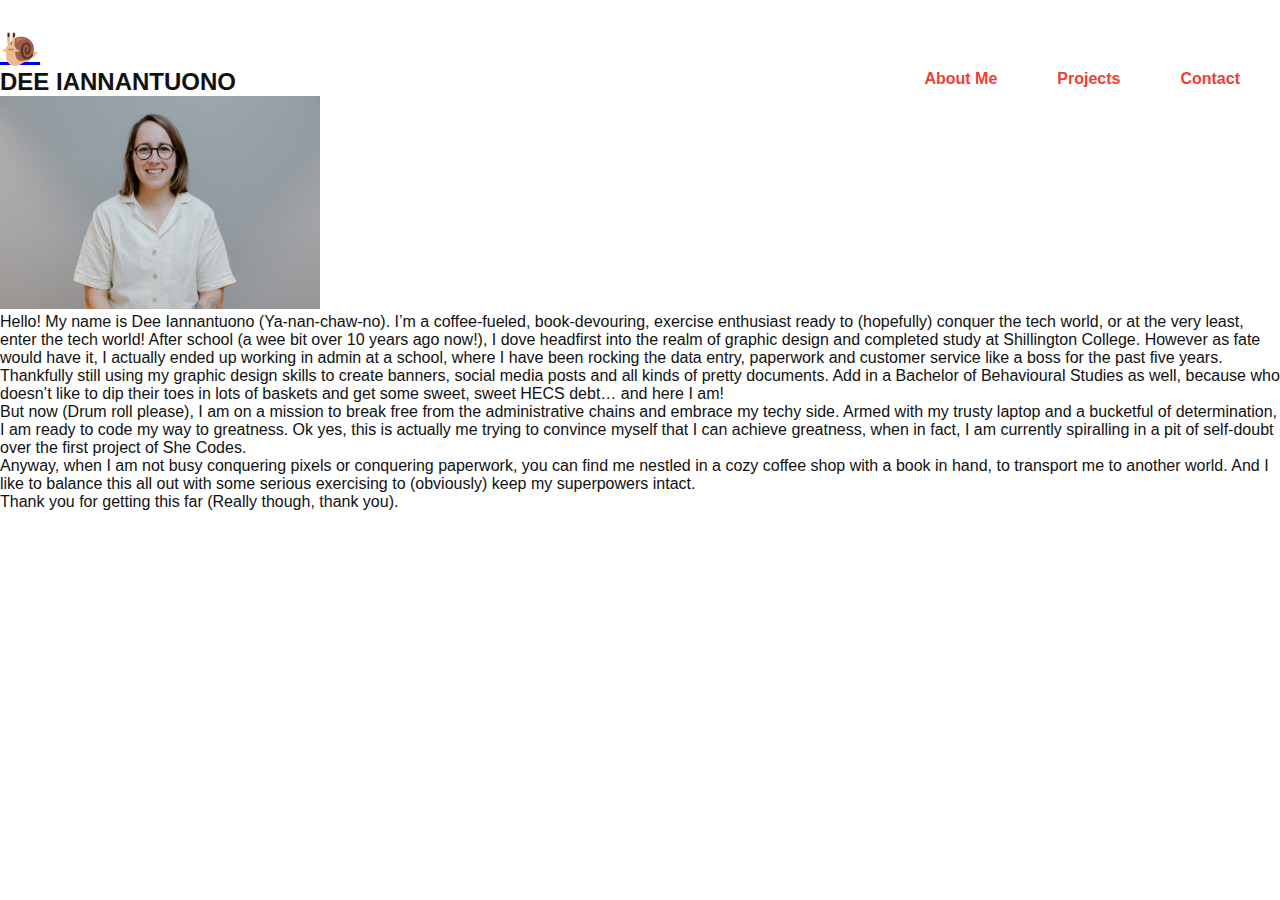
==== aboutme.html @ 20a67c0b "Started reupdating website, i have added in a projects and aboutme page and have started redoing the" ====
<!DOCTYPE html>
<html lang="en">
<head>
    <meta charset="UTF-8">
    <meta http-equiv="X-UA-Compatible" content="IE=edge">
    <meta name="viewport" content="width=device-width, initial-scale=1.0">
    <link rel="stylesheet" href="css/style.css">
    <title>Contact</title>
</head>
<body>
    <header>
        <div class="mobile-header">
        <nav>
            <ul>
                <li>
                    <a href="contact.html">Contact</a>
                    <a href="projects.html">Projects</a>
                    <a href="aboutme.html">About Me</a>
                </li>
            </ul>
        </nav>
        <h1><a href="index.html">🐌</a></h1>
        </div>
    </header>
    <section id="aboutme">
            <article class="photo">
                <h2>DEE IANNANTUONO</h2>
                <img src="img/photoofme.jpg" class="photoofme">
            <p>Hello! My name is Dee Iannantuono (Ya-nan-chaw-no). I’m a coffee-fueled, book-devouring, exercise enthusiast ready to (hopefully) conquer the tech world, or at the very least, enter the tech world! After school (a wee bit over 10 years ago now!), I dove headfirst into the realm of graphic design and completed study at Shillington College. However as fate would have it, I actually ended up working in admin at a school, where I have been rocking the data entry, paperwork and customer service like a boss for the past five years. Thankfully still using my graphic design skills to create banners, social media posts and all kinds of pretty documents. Add in a Bachelor of Behavioural Studies as well, because who doesn’t like to dip their toes in lots of baskets and get some sweet, sweet HECS debt… and here I am! </p>
            <p>But now (Drum roll please), I am on a mission to break free from the administrative chains and embrace my techy side. Armed with my trusty laptop and a bucketful of determination, I am ready to code my way to greatness. Ok yes, this is actually me trying to convince myself that I can achieve greatness, when in fact, I am currently spiralling in a pit of self-doubt over the first project of She Codes. </p>
            <p>Anyway, when I am not busy conquering pixels or conquering paperwork, you can find me nestled in a cozy coffee shop with a book in hand, to transport me to another world. And I like to balance this all out with some serious exercising to (obviously) keep my superpowers intact.</p>
            <p>Thank you for getting this far (Really though, thank you). </p>
            </article>
    </section>
---- css/style.css ----
/* Base HTML Styles */


:root {
	--orange: #fb9b24;
	--lightblue: #B7E3E4;
	--red: #F03F35;
	--black: #111111;
	--blue: #E4F6F8;
	--gray: #c3c3c3;
}

/* CSS Reset */

html {
	box-sizing: border-box;
	font-size: 16px;
	font-family: Helvetica, Arial, sans-serif;
	color: var(--black);
	scroll-behavior: smooth;
}

*,
*:before,
*:after {
	box-sizing: inherit;
}

body,
h1,
h2,
h3,
h4,
h5,
h6,
p,
ol,
ul {
	margin: 0;
	padding: 0;
}

ol,
ul {
	list-style: none;
}

img {
	max-width: 100%;
	height: auto;
}

input,
button,
textarea,
select {
	font: inherit;
}

/* Global styles  */

label, input, textarea, select {
    display: block;
    width: 100%;
}

input, select, textarea {
    padding: 8px;
}

/* Header */

header {
	background-color: white;
	margin-top: 30px;
}

header h1 a img {
	padding: 16px;
	height: 100px;
	width: 100px;
	margin-left: 20px;
}

nav a {
    text-decoration: none;
	font-weight: bold;
    color: var(--red);
	float: right;
	padding: 20px;
	margin-top: 20px;
	margin-right: 20px;
}

/* Homepage */

#intro {
    background-color: var(--blue);
    padding: 20px; 
	overflow: hidden;
}

#intro img {
	width: 600px;
	float: left;
	margin-right: 20px;
	margin-left: 15px;
}

#intro h2 {
	margin-top: 30px;
    color: var(--red);
    font-size: 24px; 
	display: inline-block;
}

#intro h3 {
    color: var(--red);
    font-size: 24px; 
	font-size: 15px;
	margin-top: 10px;
}

@media (min-width: 768px){
    .photoofme {
        width: 25%;
		height: 25%;
}
}

@media (min-width: 768px){
    #aboutme {
        padding-bottom: 10%;
}
}

#projectslink {
	border: 2px solid var(--red);
	padding: 10px;
	display: block;
	margin: 20px 50px;
	text-align: center;
}

#projectslink a {
	text-decoration: none;
	color: var(--red);
	font-weight: bold;
	font-size: 24px;
}

/* Projects  */

.articles {
	width: auto;
	display: flex;
	flex-direction: column;
	padding: 16px;
	margin: 15%;
	align-items: center;
	background-color: var(--red);
	border-color: var(--red);
	border-radius: 3%;
	color: white;
	text-align: center;
}

.articles h2 {
	padding: 16px;
	padding-top: 16px;
}

.articles p {
	padding: 8px;
}

.articles img {
	width: 20%;
	height: auto;
}

@media (min-width: 768px){
    #projects {
        display: flex;
		padding: 5%;
}
}

@media (min-width: 768px){
    #projects .articles {
        display: flex;
		margin: 2%;
		width: 100%;
}
}

/* myself */

#myself {
	padding: 24px;
	background-color: var(--blue);
	text-align: center;
}

#myself img {
	width: 3%;
	display: inline-block;
	margin-right: 10px;
	vertical-align: middle;
}

@media (max-width: 768px){
    #myself img {
		width: 10%;
}
}

footer {
    padding: 16px;
    text-align: center;
}

/* contact */

#contact {
    padding: 48px 16px;
}

#contact input, #contact select {
    margin-bottom: 16px;
}

#contact h2 {
    margin-bottom: 16px;
}

#contact p {
	text-align: center;
	font-weight: bold;
}

@media (min-width: 768px){
    #contact h2 {
        text-align: center;
        font-size: 2.5rem;
    }

    #contact form {
        max-width: 60%;
        margin: 40px auto;
    }
}

#contact input[type="submit"]{
    background-color: var(--pink);
    border: 0;
    margin-top: 8px;
    cursor: pointer;
}
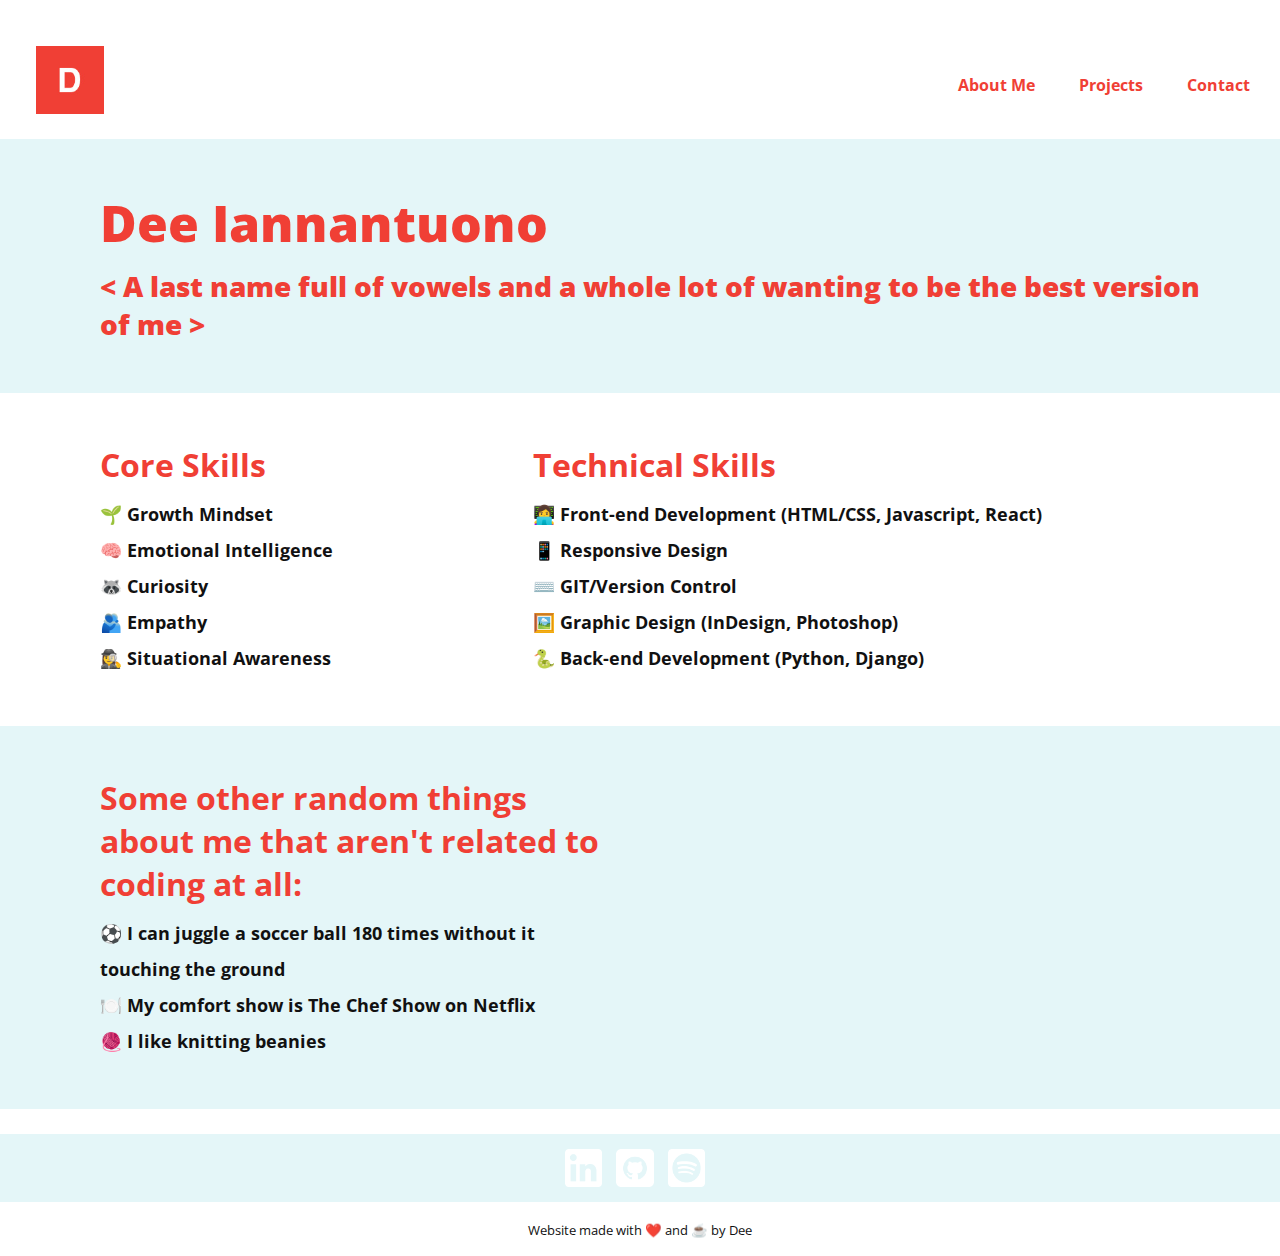
==== commit 4bedad8d: "updated styling for a lot of pages" ====
--- a/aboutme.html
+++ b/aboutme.html
@@ -9,26 +9,53 @@
 </head>
 <body>
     <header>
-        <div class="mobile-header">
-        <nav>
-            <ul>
-                <li>
+        <div id="logo-container">
+            <h1><a href="index.html"><img src="img/Logo.jpg"></a></h1>
+        </div>
+        <nav id="nav-container">
+                    <a href="aboutme.html">About Me</a>
+                    <a href="projects.html">Projects</a>
                     <a href="contact.html">Contact</a>
-                    <a href="projects.html">Projects</a>
-                    <a href="aboutme.html">About Me</a>
-                </li>
-            </ul>
         </nav>
-        <h1><a href="index.html">🐌</a></h1>
-        </div>
     </header>
-    <section id="aboutme">
-            <article class="photo">
-                <h2>DEE IANNANTUONO</h2>
-                <img src="img/photoofme.jpg" class="photoofme">
-            <p>Hello! My name is Dee Iannantuono (Ya-nan-chaw-no). I’m a coffee-fueled, book-devouring, exercise enthusiast ready to (hopefully) conquer the tech world, or at the very least, enter the tech world! After school (a wee bit over 10 years ago now!), I dove headfirst into the realm of graphic design and completed study at Shillington College. However as fate would have it, I actually ended up working in admin at a school, where I have been rocking the data entry, paperwork and customer service like a boss for the past five years. Thankfully still using my graphic design skills to create banners, social media posts and all kinds of pretty documents. Add in a Bachelor of Behavioural Studies as well, because who doesn’t like to dip their toes in lots of baskets and get some sweet, sweet HECS debt… and here I am! </p>
-            <p>But now (Drum roll please), I am on a mission to break free from the administrative chains and embrace my techy side. Armed with my trusty laptop and a bucketful of determination, I am ready to code my way to greatness. Ok yes, this is actually me trying to convince myself that I can achieve greatness, when in fact, I am currently spiralling in a pit of self-doubt over the first project of She Codes. </p>
-            <p>Anyway, when I am not busy conquering pixels or conquering paperwork, you can find me nestled in a cozy coffee shop with a book in hand, to transport me to another world. And I like to balance this all out with some serious exercising to (obviously) keep my superpowers intact.</p>
-            <p>Thank you for getting this far (Really though, thank you). </p>
-            </article>
-    </section>+    <section id="introaboutme">
+        <h2>Dee Iannantuono</h2>
+        <h3> < A last name full of vowels and a whole lot of wanting to be the best version of me > </h3>
+    </section>
+    <section id="skills">
+    <div id="softskills-container">
+        <h1>Core Skills</h1>
+        <h2>🌱 Growth Mindset</h2>
+        <h2>🧠 Emotional Intelligence</h2>
+        <h2>🦝 Curiosity</h2>
+        <h2>🫂 Empathy</h2>
+        <h2>🕵️‍♀️ Situational Awareness</h2>
+    </div>
+    <div id="hardskills-container">
+        <h1>Technical Skills</h1>
+        <h2>👩‍💻 Front-end Development (HTML/CSS, Javascript, React)</h2>
+        <h2>📱 Responsive Design</h2>
+        <h2>⌨️ GIT/Version Control</h2>
+        <h2>🖼️ Graphic Design (InDesign, Photoshop)</h2>
+        <h2>🐍 Back-end Development (Python, Django) </h2>
+    </div>
+    </section>
+    <section id="bottom">
+    <section id="facts-container">
+        <h1>Some other random things about me that aren't related to coding at all:</h1>
+        <h2>⚽ I can juggle a soccer ball 180 times without it touching the ground</h2>
+        <h2>🍽️ My comfort show is The Chef Show on Netflix</h2>
+        <h2>🧶 I like knitting beanies</h2>
+    </section>
+    <section id="snail-container">
+        <iframe src="https://giphy.com/embed/GURw5GP2b5Qty" width="480" height="351" frameBorder="0"></iframe>
+    </section>
+    </section>
+<section id="myself">
+            <a href="https://www.linkedin.com/in/deanna-iannantuono-1b6728b5/"><img src="img/linkedin.png" class="smicon"></a>
+            <a href="https://github.com/dee-iannantuono"><img src="img/github.png" class="smicon"></a>
+            <a href="https://open.spotify.com/user/1242510376?si=d78e352e763142ab"><img src="img/spotify.png" class="smicon"></a>
+</section>
+<footer>
+<small>Website made with ❤️ and ☕ by Dee</small>
+</footer>--- a/css/style.css
+++ b/css/style.css
@@ -1,3 +1,8 @@
+/* Fonts */
+
+@import url('https://fonts.googleapis.com/css2?family=Open+Sans:wght@300;500;700;800&display=swap');
+
+
 /* Base HTML Styles */
 
 
@@ -15,7 +20,7 @@
 html {
 	box-sizing: border-box;
 	font-size: 16px;
-	font-family: Helvetica, Arial, sans-serif;
+	font-family: 'Open Sans', sans-serif;
 	color: var(--black);
 	scroll-behavior: smooth;
 }
@@ -73,6 +78,12 @@
 header {
 	background-color: white;
 	margin-top: 30px;
+	display: flex;
+	align-items: center;
+}
+
+#nav-container {
+	margin-left: auto;
 }
 
 header h1 a img {
@@ -86,120 +97,316 @@
     text-decoration: none;
 	font-weight: bold;
     color: var(--red);
-	float: right;
-	padding: 20px;
-	margin-top: 20px;
+	padding: 10px;
+	margin-top: 30px;
 	margin-right: 20px;
+	transition: color 0.3s;
+}
+
+nav a:hover {
+    color: var(--blue);
+}
+
+nav a.active {
+    color: var(--blue);
+}
+
+@media (max-width: 768px) {
+    nav a {
+        display: flex;
+        flex-direction: column; 
+		margin-top: 0px;
+		margin-right: 0px;
+		padding: 0px;
+		padding-right: 35px;
+    }
 }
 
 /* Homepage */
 
 #intro {
     background-color: var(--blue);
-    padding: 20px; 
-	overflow: hidden;
-}
-
-#intro img {
-	width: 600px;
-	float: left;
-	margin-right: 20px;
-	margin-left: 15px;
-}
-
-#intro h2 {
-	margin-top: 30px;
+	display: flex;
+	align-items: center; /* Vertically center the content */
+}
+
+#photo-container {
+	display: inline-block;
+	padding: 20px;
+}
+
+#text-container h2 {
     color: var(--red);
-    font-size: 24px; 
-	display: inline-block;
-}
-
-#intro h3 {
-    color: var(--red);
-    font-size: 24px; 
-	font-size: 15px;
-	margin-top: 10px;
-}
-
-@media (min-width: 768px){
-    .photoofme {
-        width: 25%;
-		height: 25%;
-}
-}
-
-@media (min-width: 768px){
-    #aboutme {
-        padding-bottom: 10%;
-}
+    font-size: 50px; 
+	font-weight: 800;
+	padding: 25px;
 }
 
 #projectslink {
 	border: 2px solid var(--red);
-	padding: 10px;
+	padding: 25px;
 	display: block;
-	margin: 20px 50px;
 	text-align: center;
+	background-color: var(--red);
 }
 
 #projectslink a {
 	text-decoration: none;
-	color: var(--red);
-	font-weight: bold;
+	color: white;
+	font-weight: 600;
 	font-size: 24px;
+	display: inline-block;
+	position: relative; /* Required for positioning the pseudo-element */
+}
+
+#projectslink a::before {
+	content: "👩‍💻"; /* Add your desired icon content here */
+	position: absolute;
+	right: -30px; /* Adjust the distance to control the icon's pop-up position */
+	opacity: 0;
+	transform: translateX(10px); /* Initially hide the icon to the right */
+	transition: transform 0.3s, opacity 0.3s;
+}
+
+#projectslink a:hover::before {
+	transform: translateX(0); /* Move the icon to the left */
+	opacity: 1; /* Make the icon visible */
+}
+
+@media (max-width: 768px) {
+    #intro {
+        display: flex;
+        flex-direction: column; 
+    }
+	#text-container h2 {
+		padding-top: 0px;
+	}
 }
 
 /* Projects  */
 
+#introprojects {
+	text-align: center;
+	background-color: var(--blue);
+}
+
+#introprojects h1 {
+	font-weight: 800;
+	display: inline-block;
+	padding-top: 50px;
+}
+
+#projects {
+	background-color: var(--blue);
+	flex-direction: column; /* Arrange rows vertically */
+    align-items: center; /* Center content horizontally */
+	padding: 70px;
+}
+
+.row {
+    display: flex;
+    justify-content: space-around; /* Spread projects evenly */
+}
+
 .articles {
-	width: auto;
-	display: flex;
-	flex-direction: column;
-	padding: 16px;
-	margin: 15%;
+	margin: 0px 20px 20px 20px;
+	padding: 40px;
 	align-items: center;
-	background-color: var(--red);
-	border-color: var(--red);
-	border-radius: 3%;
-	color: white;
-	text-align: center;
+	background-color: white; /* White background */
+    border: 2px solid var(--red); /* Red border with a width of 2px */
+    border-radius: 3%;
+    color: var(--red); /* Red text */
+    text-align: center;
+	flex: 1;
+
+}
+
+.articles:hover {
+    background-color: var(--blue); /* Change the background color on hover */
+}
+
+.articles a {
+	text-decoration: none !important;
+	color: inherit;
 }
 
 .articles h2 {
 	padding: 16px;
 	padding-top: 16px;
-}
-
-.articles p {
-	padding: 8px;
-}
-
-.articles img {
-	width: 20%;
-	height: auto;
-}
-
-@media (min-width: 768px){
-    #projects {
+	font-weight: 800;
+}
+
+@media (max-width: 768px) {
+    .row {
+        flex-direction: column; /* Change to a column layout for mobile devices */
+    }
+	#introprojects h1 {
+		padding: 30px;
+	}
+	#projects {
+		padding-top: 0px;
+		padding-bottom: 0px;
+	}
+}
+
+/* contact */
+
+#contact h2 {
+    text-align: center;
+	font-weight: 800;
+	margin-top: 50px;
+}
+
+#contact form {
+    background-color: var(--blue);
+    border-radius: 10px;
+    padding: 20px;
+    max-width: 500px;
+    margin: 0 auto;
+	margin-top: 40px;
+}
+
+#contact label {
+    display: block;
+    margin-top: 10px;
+}
+
+#contact input[type="text"],
+#contact textarea {
+    width: 100%;
+    padding: 10px;
+    border: 1px solid #ccc;
+    border-radius: 5px;
+    margin-top: 5px;
+}
+
+#contact input[type="submit"] {
+    background-color: var(--red);
+    color: white;
+    border: none;
+    border-radius: 5px;
+    padding: 10px 20px;
+	margin-top: 25px;
+    cursor: pointer;
+}
+
+#contact input[type="submit"]:hover {
+    background-color: darkred; /* Change the background color on hover */
+}
+
+#game {
+    display: block;
+    margin: 0 auto; /* Auto horizontal margin centers the canvas */
+}
+
+@media (max-width: 768px){
+    #contact h2 {
+        text-align: center;
+        font-size: 20px;
+    }
+
+    #contact form {
+        max-width: 80%;
+        margin: 40px auto;
+    }
+}
+
+/* ABOUT ME PAGE */
+
+#introaboutme h2 {
+	padding: 50px 50px 0 100px;
+	background-color: var(--blue);
+    color: var(--red);
+    font-size: 50px; 
+	font-weight: 800;
+}
+
+#introaboutme h3 {
+	padding: 10px 80px 50px 100px;
+	background-color: var(--blue);
+    color: var(--red);
+    font-size: 28px; 
+	font-weight: 800;
+}
+
+#skills {
+	display: flex;
+	padding-left: 50px;
+}
+
+#skills h1 {
+	padding-bottom: 10px;
+	color: var(--red);
+}
+
+#skills h2 {
+	font-size: 18px;
+	line-height: 2;
+}
+
+#softskills-container {
+	padding: 50px;
+	padding-right: 150px;
+}
+
+#hardskills-container {
+	padding: 50px;
+}
+
+#bottom {
+	display: flex;
+}
+
+#facts-container {
+	padding: 50px 0px 50px 100px;
+	background-color: var(--blue);
+}
+
+#facts-container h1 {
+	padding-bottom: 10px;
+	color: var(--red);
+}
+
+#facts-container h2 {
+	font-size: 18px;
+	line-height: 2;
+}
+
+#snail-container {
+	background-color: var(--blue);
+	width: 100%;
+}
+
+#snail-container iframe {
+	padding: 40px;
+	margin-right: 200px;
+	float: right;
+	background-color: var(--blue);
+}
+
+@media (max-width: 768px){
+    #skills {
         display: flex;
-		padding: 5%;
-}
-}
-
-@media (min-width: 768px){
-    #projects .articles {
-        display: flex;
-		margin: 2%;
-		width: 100%;
-}
-}
-
-/* myself */
+		flex-direction: column;
+}
+
+	#facts {
+		padding-bottom: 50px;
+	}
+
+	#bottom {
+		display: flex;
+		flex-direction: column;
+	}
+}
+
+/* footer */
 
 #myself {
-	padding: 24px;
+	padding: 15px;
 	background-color: var(--blue);
 	text-align: center;
+	margin-top: 25px;
 }
 
 #myself img {
@@ -219,41 +426,3 @@
     padding: 16px;
     text-align: center;
 }
-
-/* contact */
-
-#contact {
-    padding: 48px 16px;
-}
-
-#contact input, #contact select {
-    margin-bottom: 16px;
-}
-
-#contact h2 {
-    margin-bottom: 16px;
-}
-
-#contact p {
-	text-align: center;
-	font-weight: bold;
-}
-
-@media (min-width: 768px){
-    #contact h2 {
-        text-align: center;
-        font-size: 2.5rem;
-    }
-
-    #contact form {
-        max-width: 60%;
-        margin: 40px auto;
-    }
-}
-
-#contact input[type="submit"]{
-    background-color: var(--pink);
-    border: 0;
-    margin-top: 8px;
-    cursor: pointer;
-}